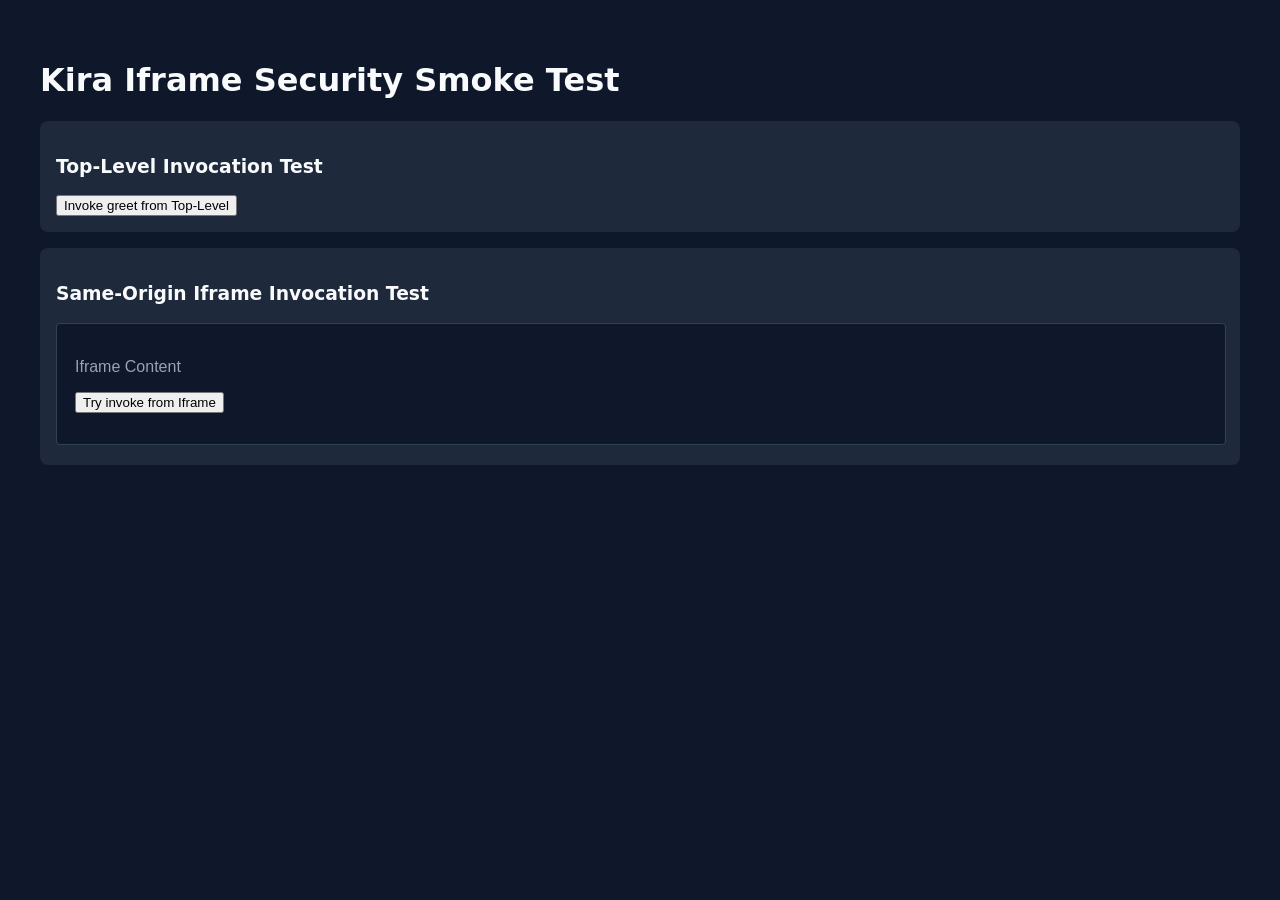
==== assets/iframe_test.html @ f8bc9c72 "Complete final stabilization pass: deferred shutdown, checked HRESULTs, one-shot init, and TLS verif" ====
<!DOCTYPE html>
<html lang="en">
<head>
    <meta charset="UTF-8">
    <title>Kira Iframe Security Smoke Test</title>
    <style>
        body { font-family: system-ui, sans-serif; background: #0f172a; color: #f8fafc; padding: 2rem; }
        .box { background: #1e293b; padding: 1rem; border-radius: 8px; margin-bottom: 1rem; }
        iframe { width: 100%; height: 120px; border: 1px solid #334155; border-radius: 4px; background: #0f172a; }
    </style>
</head>
<body>
    <h1>Kira Iframe Security Smoke Test</h1>

    <div class="box">
        <h3>Top-Level Invocation Test</h3>
        <button id="top-btn">Invoke greet from Top-Level</button>
        <div id="top-res"></div>
    </div>

    <div class="box">
        <h3>Same-Origin Iframe Invocation Test</h3>
        <iframe id="test-iframe" srcdoc="
            <!DOCTYPE html>
            <html>
            <body style='color:#94a3b8; font-family:sans-serif; padding:10px;'>
                <p>Iframe Content</p>
                <button onclick='window.chrome.webview.postMessage(JSON.stringify({version:1,type:&quot;invoke&quot;,id:&quot;frame-1&quot;,command:&quot;greet&quot;,payload:{name:&quot;Iframe&quot;}}))'>
                    Try invoke from Iframe
                </button>
            </body>
            </html>
        "></iframe>
    </div>

    <script type="module">
        import { invoke } from './kira.js';

        document.getElementById('top-btn').addEventListener('click', async () => {
            try {
                const res = await invoke('greet', { name: 'Top-Level' });
                document.getElementById('top-res').innerText = JSON.stringify(res);
            } catch (err) {
                document.getElementById('top-res').innerText = 'Error: ' + err.message;
            }
        });
    </script>
</body>
</html>
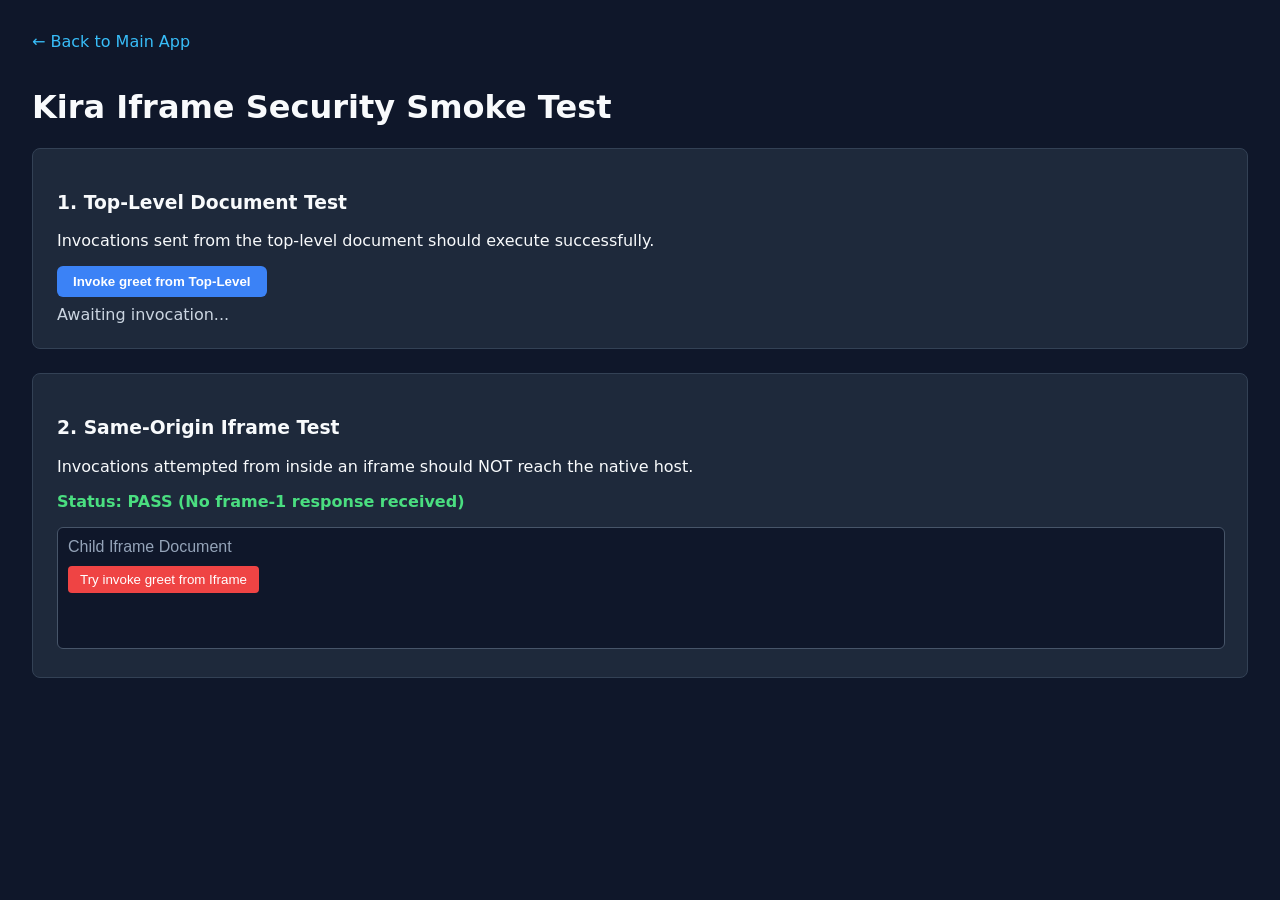
==== commit c1bbc037: "Apply corrective patch: async bootstrap completion, fail-closed navigation, TransportCallbackState, " ====
--- a/assets/iframe_test.html
+++ b/assets/iframe_test.html
@@ -4,29 +4,40 @@
     <meta charset="UTF-8">
     <title>Kira Iframe Security Smoke Test</title>
     <style>
-        body { font-family: system-ui, sans-serif; background: #0f172a; color: #f8fafc; padding: 2rem; }
-        .box { background: #1e293b; padding: 1rem; border-radius: 8px; margin-bottom: 1rem; }
-        iframe { width: 100%; height: 120px; border: 1px solid #334155; border-radius: 4px; background: #0f172a; }
+        body { font-family: system-ui, -apple-system, sans-serif; background: #0f172a; color: #f8fafc; padding: 2rem; margin: 0; }
+        .box { background: #1e293b; padding: 1.5rem; border-radius: 8px; margin-bottom: 1.5rem; border: 1px solid #334155; }
+        iframe { width: 100%; height: 120px; border: 1px solid #475569; border-radius: 6px; background: #0f172a; margin-top: 1rem; }
+        button { background: #3b82f6; color: white; border: none; padding: 0.5rem 1rem; border-radius: 6px; cursor: pointer; font-weight: 600; }
+        button:hover { background: #2563eb; }
+        .pass-tag { color: #4ade80; font-weight: bold; }
+        .fail-tag { color: #f87171; font-weight: bold; }
+        a { color: #38bdf8; text-decoration: none; display: inline-block; margin-bottom: 1rem; }
+        a:hover { text-decoration: underline; }
     </style>
 </head>
 <body>
+    <a href="index.html">← Back to Main App</a>
     <h1>Kira Iframe Security Smoke Test</h1>
 
     <div class="box">
-        <h3>Top-Level Invocation Test</h3>
+        <h3>1. Top-Level Document Test</h3>
+        <p>Invocations sent from the top-level document should execute successfully.</p>
         <button id="top-btn">Invoke greet from Top-Level</button>
-        <div id="top-res"></div>
+        <div id="top-res" style="margin-top:0.5rem; color:#cbd5e1;">Awaiting invocation...</div>
     </div>
 
     <div class="box">
-        <h3>Same-Origin Iframe Invocation Test</h3>
+        <h3>2. Same-Origin Iframe Test</h3>
+        <p>Invocations attempted from inside an iframe should NOT reach the native host.</p>
+        <div id="status-display" class="pass-tag">Status: PASS (No frame-1 response received)</div>
         <iframe id="test-iframe" srcdoc="
             <!DOCTYPE html>
             <html>
-            <body style='color:#94a3b8; font-family:sans-serif; padding:10px;'>
-                <p>Iframe Content</p>
-                <button onclick='window.chrome.webview.postMessage(JSON.stringify({version:1,type:&quot;invoke&quot;,id:&quot;frame-1&quot;,command:&quot;greet&quot;,payload:{name:&quot;Iframe&quot;}}))'>
-                    Try invoke from Iframe
+            <body style='color:#94a3b8; font-family:sans-serif; padding:10px; margin:0;'>
+                <p style='margin:0 0 10px 0;'>Child Iframe Document</p>
+                <button style='background:#ef4444; color:white; border:none; padding:6px 12px; border-radius:4px; cursor:pointer;'
+                        onclick='window.chrome.webview.postMessage(JSON.stringify({version:1,type:&quot;invoke&quot;,id:&quot;frame-1&quot;,command:&quot;greet&quot;,payload:{name:&quot;Iframe&quot;}}))'>
+                    Try invoke greet from Iframe
                 </button>
             </body>
             </html>
@@ -36,14 +47,32 @@
     <script type="module">
         import { invoke } from './kira.js';
 
+        const topRes = document.getElementById('top-res');
+        const statusDisplay = document.getElementById('status-display');
+
         document.getElementById('top-btn').addEventListener('click', async () => {
             try {
                 const res = await invoke('greet', { name: 'Top-Level' });
-                document.getElementById('top-res').innerText = JSON.stringify(res);
+                topRes.innerText = 'Top-Level Result: ' + JSON.stringify(res);
             } catch (err) {
-                document.getElementById('top-res').innerText = 'Error: ' + err.message;
+                topRes.innerText = 'Top-Level Error: ' + err.message;
             }
         });
+
+        // Page-level observation for frame-1 response
+        if (window.__KIRA_INTERNAL__) {
+            window.__KIRA_INTERNAL__.onMessage((rawMsg) => {
+                try {
+                    const parsed = JSON.parse(rawMsg);
+                    if (parsed.id === 'frame-1') {
+                        statusDisplay.className = 'fail-tag';
+                        statusDisplay.innerText = 'Status: FAIL (Native command executed for frame-1 request!)';
+                    }
+                } catch (e) {
+                    console.error('[Iframe Smoke Test Error]', e);
+                }
+            });
+        }
     </script>
 </body>
 </html>
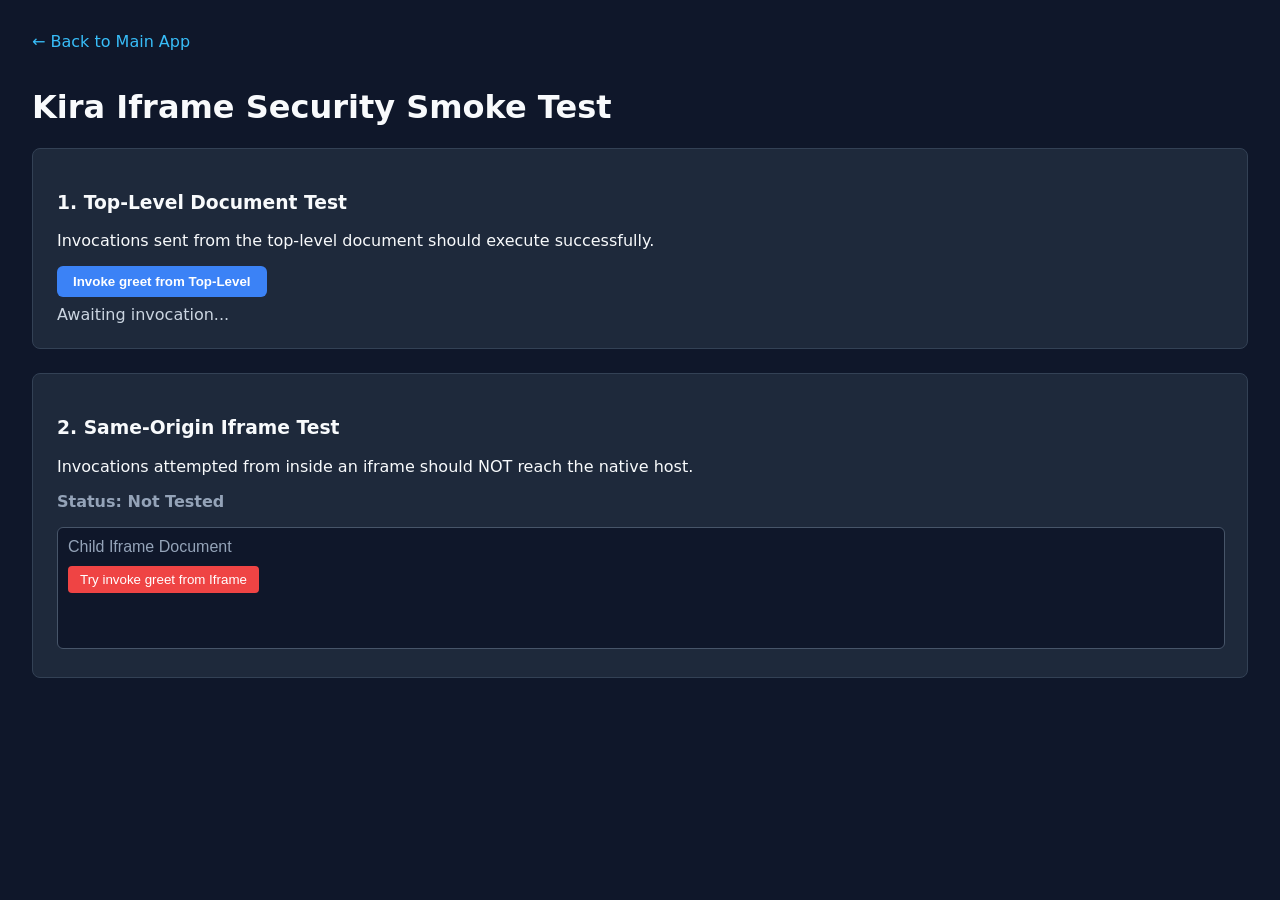
==== commit 6a1a2317: "Fix final 12 blockers: zero raw owner captures, script removal, one-shot attach, fail-closed cancel," ====
--- a/assets/iframe_test.html
+++ b/assets/iframe_test.html
@@ -9,8 +9,10 @@
         iframe { width: 100%; height: 120px; border: 1px solid #475569; border-radius: 6px; background: #0f172a; margin-top: 1rem; }
         button { background: #3b82f6; color: white; border: none; padding: 0.5rem 1rem; border-radius: 6px; cursor: pointer; font-weight: 600; }
         button:hover { background: #2563eb; }
-        .pass-tag { color: #4ade80; font-weight: bold; }
-        .fail-tag { color: #f87171; font-weight: bold; }
+        .status-untested { color: #94a3b8; font-weight: bold; }
+        .status-waiting { color: #facc15; font-weight: bold; }
+        .status-pass { color: #4ade80; font-weight: bold; }
+        .status-fail { color: #f87171; font-weight: bold; }
         a { color: #38bdf8; text-decoration: none; display: inline-block; margin-bottom: 1rem; }
         a:hover { text-decoration: underline; }
     </style>
@@ -29,14 +31,17 @@
     <div class="box">
         <h3>2. Same-Origin Iframe Test</h3>
         <p>Invocations attempted from inside an iframe should NOT reach the native host.</p>
-        <div id="status-display" class="pass-tag">Status: PASS (No frame-1 response received)</div>
+        <div id="status-display" class="status-untested">Status: Not Tested</div>
         <iframe id="test-iframe" srcdoc="
             <!DOCTYPE html>
             <html>
             <body style='color:#94a3b8; font-family:sans-serif; padding:10px; margin:0;'>
                 <p style='margin:0 0 10px 0;'>Child Iframe Document</p>
                 <button style='background:#ef4444; color:white; border:none; padding:6px 12px; border-radius:4px; cursor:pointer;'
-                        onclick='window.chrome.webview.postMessage(JSON.stringify({version:1,type:&quot;invoke&quot;,id:&quot;frame-1&quot;,command:&quot;greet&quot;,payload:{name:&quot;Iframe&quot;}}))'>
+                        onclick='
+                            window.parent.postMessage({ type: &quot;iframe_test_started&quot; }, &quot;*&quot;);
+                            window.chrome.webview.postMessage(JSON.stringify({version:1,type:&quot;invoke&quot;,id:&quot;frame-1&quot;,command:&quot;greet&quot;,payload:{name:&quot;Iframe&quot;}}));
+                        '>
                     Try invoke greet from Iframe
                 </button>
             </body>
@@ -49,6 +54,8 @@
 
         const topRes = document.getElementById('top-res');
         const statusDisplay = document.getElementById('status-display');
+        let observeTimer = null;
+        let frameResponded = false;
 
         document.getElementById('top-btn').addEventListener('click', async () => {
             try {
@@ -59,14 +66,33 @@
             }
         });
 
-        // Page-level observation for frame-1 response
+        // Listen for postMessage from child iframe initiating test
+        window.addEventListener('message', (event) => {
+            if (event.data && event.data.type === 'iframe_test_started') {
+                frameResponded = false;
+                statusDisplay.className = 'status-waiting';
+                statusDisplay.innerText = 'Status: WAITING (Observing for 2.0s...)';
+
+                if (observeTimer) clearTimeout(observeTimer);
+                observeTimer = setTimeout(() => {
+                    if (!frameResponded) {
+                        statusDisplay.className = 'status-pass';
+                        statusDisplay.innerText = 'Status: PASS (No frame-1 response received)';
+                    }
+                }, 2000);
+            }
+        });
+
+        // Listen for native IPC response
         if (window.__KIRA_INTERNAL__) {
             window.__KIRA_INTERNAL__.onMessage((rawMsg) => {
                 try {
                     const parsed = JSON.parse(rawMsg);
                     if (parsed.id === 'frame-1') {
-                        statusDisplay.className = 'fail-tag';
-                        statusDisplay.innerText = 'Status: FAIL (Native command executed for frame-1 request!)';
+                        frameResponded = true;
+                        if (observeTimer) clearTimeout(observeTimer);
+                        statusDisplay.className = 'status-fail';
+                        statusDisplay.innerText = 'Status: FAIL (Native host executed frame-1 command!)';
                     }
                 } catch (e) {
                     console.error('[Iframe Smoke Test Error]', e);
